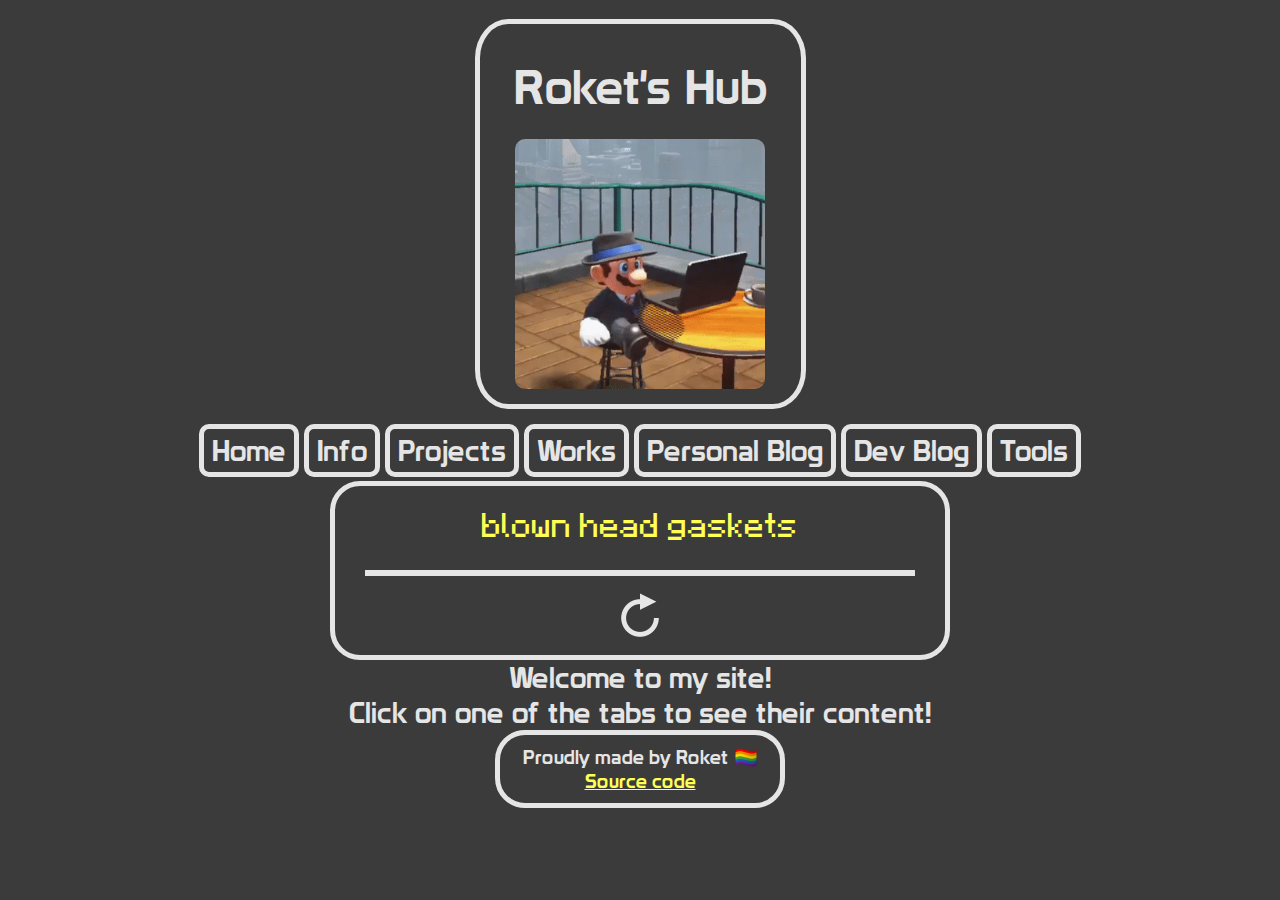
==== index.html @ 4745cb19 "made buttons change colors, added splashes, added a development blog" ====
<!DOCTYPE html>
<html lang="en">
  <head>
    <meta charset="UTF-8">
    <title>Roket's Hub</title>
    <link rel="stylesheet" href="./theme.css">
    <script src="./script.js"></script>
    <meta name="author" content="Roket">
    <meta name="description" content="A pretty cool website">
    <meta name="theme-color" content="#ffc100">
    <!-- Open Graph Data stuff -->
    <meta property="og:title" content="Roket's Hub">
    <meta property="og:description" content="A pretty cool website">
    <!-- Twitter stuff -->
    <meta name="twitter:title" content="Roket's Hub">
    <!-- Hopefully your browser supports png icons, else too bad, you don't get to see it -->
    <!-- I'm not doing all that other icon stuff, screw Apple and their nonsense yet again -->
    <link rel="icon" href="./assets/images/icon_still.png" type="image/png">
  </head>
  <body>
    <div class="loading center" style="display: block;"id="loading">
        <div class="center">
            <p class="titletext">Roket's Hub</p>
            <img class="loadingspinthing" src="./assets/images/loadingcircle.png">
            <p class="titletext">Loading Page...</p>
            <p class="titletext longloading">This is taking longer than usual</p>
        </div>
    </div>
    <div class="site center"style="display: none;"id="site">
    <div class="icon center">
      <p class="titletext">Roket's Hub</p>
      <a href="./index.html"> <img loading="lazy" class="mainimg" src="./assets/images/icon.gif" alt="Roket's icon" title="This bird won't leave me alone!"> </a>
    </div>

    <!-- Tabs -->
    <div class="tablist center">
      <button class="tablinks" id="default" onclick="openTab(event, 'tabhome')">Home</button>
      <button class="tablinks" onclick="openTab(event, 'tabinfo')">Info</button>
      <button class="tablinks" onclick="openTab(event, 'tabprojects')">Projects</button>
      <button class="tablinks" onclick="openTab(event, 'tabworks')">Works</button>
      <button class="tablinks" onclick="openTab(event, 'tabpersblog')">Personal Blog</button>
      <button class="tablinks" onclick="openTab(event, 'tabdevblog')">Dev Blog</button>
      <button class="tablinks" onclick="openTab(event, 'tabtools')">Tools</button>
    </div>
    <!-- End of tabs -->

    <div class="splash center" id="splashbg">
      <p class="splashtext center" id="splash"></p>
      <hr style="border: 3px solid #e5e5e5;">
      <a onclick="newsplash()"><img class="refresh" id="refreshbutton" src="./assets/images/refresh.png" alt="get new splash"></a>
    </div>

    <!-- Tab content -->
    <!-- Home tab -->
    <div class="tabcontent" id="tabhome">
      <div class="maintext">
        Welcome to my site!<br>
        Click on one of the tabs to see their content!
      </div>
    </div>

    <!-- Info tab -->
    <div class="tabcontent" id="tabinfo">
      <div class="maintext">
        About me
      </div>
      <div class="aboutcontainer">
        <p class="bigtext">Who are you?</p>
        <hr style="border: 3px solid #e5e5e5;">
        i'm roket<br>
        i come from the Grand Canyon State, Arizona
      </div>
      <div class="aboutcontainer">
        <p class="bigtext">What do you do?</p>
        <hr style="border: 3px solid #e5e5e5;">
        i do a fair bit of stuff<br>
        programming, 3d modeling, game modding, and asset ripping are mostly it
      </div>
      <div class="aboutcontainer">
        <p class="bigtext">What do you know?</p>
        <hr style="border: 3px solid #e5e5e5;">
        a bit about space<br>
        a bit about cars/vehicles<br>
        some programming (C#, Java, Javascript, HTML, HLSL, CSS, Lua, Python, and more i probably forgot)<br>
        i also know a little about sound design
      </div>
      <div class="aboutcontainer">
        <p class="bigtext">How do you do this stuff?</p>
        <hr style="border: 3px solid #e5e5e5;">
        a wide variety of tools, but mostly...<br>
        Blender, Paint.net, Visual Studio Code, Brackets, Fusion 360, Aseprite, Unreal Engine, Unity<br>
        plus more
      </div>
      <div class="aboutcontainer">
        <p class="bigtext">What games do you play?</p>
        <hr style="border: 3px solid #e5e5e5;">
        tons of them, but mainly...<br>
        Team Fortress 2, The Legend of Zelda: Breath of the Wild, Minecraft Java Edition, Pavlov VR, Hot Wheels Unleashed, and more
      </div>
      <div class="aboutcontainer">
        <p class="bigtext">How did you make this site?</p>
        <hr style="border: 3px solid #e5e5e5;">
        GitHub and coding knowledge plus just searching up stuff online also helped miles
      </div>
      <div class="aboutcontainer">
        <p class="bigtext">Why do you do this stuff?</p>
        <hr style="border: 3px solid #e5e5e5;">
        because i want to and that's really it
      </div>
      <div class="aboutcontainer">
        <p class="bigtext">A jack of all trades is a master of none</p>
        <hr style="border: 3px solid #e5e5e5;">
        lots of people have forgotten the second part of that phrase, so here it is<br>
        <i>...but oftentimes better than a master of one</i><br>
        i may do a lot of stuff and im not perfect at any of them, but it feels good to be able to help people with multiple things if need be
      </div>
    </div>

    <!-- Projects tab -->
    <div class="tabcontent" id="tabprojects">
      <div class="maintext">
        Projects
      </div>
      <div class="genericcontainer">
        <a href="https://steamcommunity.com/sharedfiles/filedetails/?id=2425352188" target="_blank" rel="noopener noreferrer">collection of Pavlov VR maps i've made</a><br>
        <a href="https://steamcommunity.com/sharedfiles/filedetails/?id=1565655484" target="_blank" rel="noopener noreferrer">Steam VR backround of Null Space</a><br>
        <a href="https://steamcommunity.com/sharedfiles/filedetails/?id=1602680042" target="_blank" rel="noopener noreferrer">Kaleidoscopic Collision war paint on the TF2 workshop</a>
      </div>
    </div>

    <!-- Works tab -->
    <div class="tabcontent" id="tabworks">
      <div class="maintext">
        Works
      </div>
      <div class="showcasecontainer">
        <p>Note: these are old renders, new works coming soon-ish</p>
        <img loading="lazy" class="showimage" src="https://cdn.discordapp.com/attachments/895769112070991902/895769461708185610/botwswordrender.png">
        <img loading="lazy" class="showimage" src="https://cdn.discordapp.com/attachments/895769112070991902/895769475402588180/testofstrengthshrine.png">
        <img loading="lazy" class="showimage" src="https://cdn.discordapp.com/attachments/895769112070991902/895769491684880464/nullspace.png">
        <img loading="lazy" class="showimage" src="https://cdn.discordapp.com/attachments/895769112070991902/895769504800448582/minecraft.png">
      </div>
    </div>

    <!-- Blog tab -->
    <div class="tabcontent" id="tabpersblog">
      <div class="maintext">
        My Personal Blog<br>Here is where I will post stuff I want and keep people updated on what's happening
      </div>
      <div id="pinnedposts" class="center"></div>
      <div id="blogposts" class="center"></div>
    </div>
    
    <!-- Blog tab -->
    <div class="tabcontent" id="tabdevblog">
      <div class="maintext">
        My Development Blog<br>This is where I will post about any game development stuff
      </div>
      <div id="pinneddevposts" class="center"></div>
      <div id="blogdevposts" class="center"></div>
    </div>

    <!-- Tools tab -->
    <div class="tabcontent" id="tabtools">
      <div class="maintext">
        Various tools i've made<br>
        <div class="center straybutton">
          <a href="./650bap.html" target="_blank" rel="noopener noreferrer">  
            <button>Unofficial S650 Build and Price</button>  
          </a>
        </div>
        <div class="center straybutton">
          <a href="./mustangtools.html" target="_blank" rel="noopener noreferrer">
            <button>Various Mustang Tools and Utilities</button>
          </a>
        </div>
        <div class="center straybutton showcasecontainer">
          VIN Checker
          <br>
          <input class="field" id="vininput" value="" maxlength="17" onkeypress="if(event.keyCode==13) vincheck();">
          <button class="tgbutton" onclick="vincheck()">Check VIN</button>
          <p id="vinresult">Result Here</p>
        </div>
        <div class="center straybutton showcasecontainer">
          Fordpass value
          <br>
          <input class="field" id="fordpasspoints" value="0" onkeypress="if(event.keyCode==13) fppconvert();">
          <button class="tgbutton" onclick="fppconvert()">Get Value</button>
          <p id="fordpassdollars">Result Here</p>
        </div>
      </div>
    </div>

    <!-- End of tab content-->

    <div class="footer center">
      Proudly made by Roket 🏳‍🌈<br>
      <a href="https://github.com/roket333/roket333.github.io" target="_blank" rel="noopener noreferrer">Source code</a>
    </div>
    </div>
  </body>
</html>
---- theme.css ----
html {
    /*set the background color to a nice grey*/
    background:#3b3b3b;
    scrollbar-width:thin;  /* Firefox */
}

html::-webkit-scrollbar {
    display: none;
}

@font-face {
    font-family: "prototype"; /*really cool font if someone doesn't have it*/
    src: url("./assets/fonts/prototype.ttf");
}

@font-face {
    font-family: "minecraftmodern"; /*splash font*/
    src: url("./assets/fonts/minecraft-modern.ttf");
}

body {
    /*set the font and it's size, alignment, and color*/
    font-family:prototype;
    font-size:120%;
    text-align:center;
    color:#e5e5e5;
    margin: 0.5em;
}

a:link, a:active {
    color:#ffff55
}

a:visited, a:hover {
    color:#ffc100
}

.maintext {
    /*size of anything marked "maintext"*/
    font-size:150%;
}

.mainimg {
    /*main image's width and rounding radius*/
    width:250px;
    border-radius:10px;
}

.refresh {
    width: 64px;
}

.titletext {
    font-size: 250%;
    animation: colors 2s ease-in-out;
    animation-iteration-count: infinite;
    margin: 0.5em;
}

.splashtext {
    /*various stuff for the splash text*/
    font-size: 140%;
    font-family: minecraftmodern;
    color:#ffff55;
    min-height: 30px;

    animation: scale 1.25s ease-in-out;
    animation-iteration-count: infinite;

}

@keyframes scale {
    /*keyframes for the splash text animation*/
    0%{transform: scale(0.8);}
    50%{transform: scale(1.0);}
    100%{transform: scale(0.8);}
}

.spinning {
    animation: rotate 0.25s ease-in-out;
    animation-iteration-count: 1;
}

@keyframes rotate {
    /*rotating the splash refresh button*/
    0%{transform: rotate(0deg);}
    100%{transform: rotate(360deg);}
}

@keyframes colors {
    /*making text go from amber to gold and back*/
    0%{color: #ffc100;}
    50%{color: #ffaa00;}
    100%{color: #ffc100;}
}

@keyframes colors {
    /*making text go from amber to gold and back*/
    0%{color: #ffc100;}
    50%{color: #ffaa00;}
    100%{color: #ffc100;}
}

@keyframes colorsbg {
    /*making text go from amber to gold and back*/
    0%{background-color: #ffc100;}
    50%{background-color: #ffaa00;}
    100%{background-color: #ffc100;}
}

@keyframes colorsborder {
    /*making text go from amber to gold and back*/
    0%{border-color: #ffc100;}
    50%{border-color: #ffaa00;}
    100%{border-color: #ffc100;}
}

@keyframes colorsbutton {
    /*making text go from amber to gold and back*/
    0%{color: #ffc100; border-color: #ffc100;}
    50%{color: #ffaa00; border-color: #ffaa00;}
    100%{color: #ffc100; border-color: #ffc100;}
}

.splash {
    /*container for the splash box*/
    border: 5px solid #e5e5e5;
    border-radius: 30px;
    min-width: 550px;
    max-width: 90%;
    padding-left: 30px;
    padding-right: 30px;
    display:inline-block;
}

.icon {
    /*container for the icon*/
    border: 5px solid #e5e5e5;
    border-radius: 10%;
    min-width: 260px;
    padding: 10px;
    margin: 0.5em;
    display:inline-block;
}

.footer {
    /*container for the footer*/
    border: 5px solid #e5e5e5;
    border-radius: 30px;
    min-width: 260px;
    max-width: 90%;
    padding: 10px;
    display:inline-block;
}

.tablist {
    margin: 0.25em;
}

.tablist button {
    /*change how the buttons on the tabs look*/
    background-color: inherit;
    border: 5px solid #e5e5e5;
    border-radius: 10px;
    cursor: pointer;
    padding: 4px 8px;
    transition: 0.3s;

    /*for some reason you need to re-define the font stuff on buttons, so here's that*/
    font-family:prototype;
    font-size:150%;
    text-align:center;
    color:#e5e5e5;
}

.tablist button.active {
    animation: colors 2s ease-in-out;
    animation-iteration-count: infinite;
}

.tablist button:hover {
    background-color: #707070;
}

.tablist button:active{
    background-color: #e5e5e5;
    animation: colorsbutton 2s ease-in-out;
    animation-iteration-count: infinite;
}

.tabcontent {
    display: none;
}

.blogpost {
    /*container for blog posts*/
    border: 5px solid #e5e5e5;
    border-radius: 30px;
    min-width: 90%;
    max-width: 90%;
    padding: 10px;
    margin: 1em;
    margin-left: auto;
    margin-right: auto;
    display:inline-block;
}

.pinnedblogpost {
    /*container for blog posts*/
    border: 5px solid;
    animation: colors 2s ease-in-out;
    animation-iteration-count: infinite;
    border-radius: 30px;
    min-width: 90%;
    max-width: 90%;
    padding: 10px;
    margin: 1em;
    margin-left: auto;
    margin-right: auto;
    display:inline-block;
}

.aboutcontainer {
    /*container for info boxes*/
    border: 5px solid #e5e5e5;
    border-radius: 30px;
    padding: 10px;
    margin: 1em;
    min-width: 60%;
    display:inline-block;
    max-width: 90%;
}

.bigtext, .postitle {
    font-size: 120%;
    animation: colors 2s ease-in-out;
    animation-iteration-count: infinite;
    margin: 0.5em;
}

.postitle {
    font-size: 150%;
}

.postdate {
    font-size: 130%;
    margin: 0.5em;
    color: #e5e5e5;
}

.postcontent {
    color: #e5e5e5;
}

.showcasecontainer {
    /*container for works showcases*/
    border: 5px solid #e5e5e5;
    border-radius: 30px;
    padding: 10px;
    margin: 1em;
    justify-content: center;
    display:inline-block;
    max-width: 90%;
}

.genericcontainer {
    border: 5px solid #e5e5e5;
    border-radius: 30px;
    padding: 10px;
    margin: 1em;
    justify-content: center;
    display:inline-block;
    max-width: 90%;
}

.showimage {
    border: 5px solid #e5e5e5;
    border-radius: 30px;
    max-width: 300px;
}

th, td {
    border: 5px solid #e5e5e5;
    border-radius: 5px;
    padding: 5px;
    font-weight: 400;
}

.patbg {
    animation: pat 9s linear, patscroll 6s linear;
    animation-iteration-count: infinite;
    transition: 0.3s;
    background-image: url("./assets/images/patbg.png");
    background-blend-mode:lighten;
}

.pattext {
    transition: 0.3s;
    text-shadow: -5px -5px #FF3838AA, 5px 5px #8383FFAA;
    color: #ffffff;
}

@keyframes pat {
    /*Peace and Tranquility*/
    0%{background-color: #ff0000;}
    16.6%{background-color: #ffff00;}
    33.2%{background-color: #00ff00;}
    49.8%{background-color: #00ffff;}
    66.4%{background-color: #0000ff;}
    83%{background-color: #ff00ff;}
    100%{background-color: #ff0000;}
}

@keyframes patscroll {
    /*Peace and Tranquility background scroll*/
    0%{background-position: 0 0;}
    100%{background-position: 0 512px;}
}

.center {
    margin-left:auto;
    margin-right:auto;
}

.hugeimg {
    max-width: 1024px;
}

.bigimg {
 max-width: 512px;
}

.medimg {
 max-width: 256px;
}

.smallimg {
 max-width: 128px;
}

.colortext {
    animation: colors 2s ease-in-out;
    animation-iteration-count: infinite;
}

.colorimage {
    animation: colors2 2s ease-in-out;
    animation-iteration-count: infinite;
}

.loadingspinthing {
    width: 10%;
    animation: loadingspin 20s ease-in-out, colors2 2s linear;
    animation-iteration-count: infinite;
}

@keyframes loadingspin {
    0%{transform: rotate(0deg);}
    50%{transform: rotate(-36000deg);}
    100%{transform: rotate( 36000deg);}
}

@keyframes colors2 {
    /*making text go from amber to gold and back*/
    0%{filter: invert(68%) sepia(83%) saturate(1080%) hue-rotate(359deg) brightness(103%) contrast(106%);}
    50%{filter: invert(81%) sepia(36%) saturate(6365%) hue-rotate(359deg) brightness(102%) contrast(106%);}
    100%{filter: invert(68%) sepia(83%) saturate(1080%) hue-rotate(359deg) brightness(103%) contrast(106%);}
}

.longloading {
    animation: loadfadein 21s linear;
    animation-iteration-count: 1;
}

@keyframes loadfadein {
    0%{filter: opacity(0%);}
    95.2%{filter: opacity(0%);}
    100%{filter: opacity(100%);}
}

.linklist button {
    /*change how the buttons in the list look*/
    background-color: inherit;
    border: 5px solid #e5e5e5;
    border-radius: 10px;
    cursor: pointer;
    padding: 4px 8px;
    transition: 0.3s;
    margin: 0.1em;
    min-width: 30%;

    /*for some reason you need to re-define the font stuff on buttons, so here's that*/
    font-family:prototype;
    font-size:150%;
    text-align:center;
    color:#e5e5e5;
}

.linklist button:hover {
    background-color: #707070;
}

.linklist button:active {
    background-color: #e5e5e5;
    color: #ffc100;
    border-color: #ffc100;
}

/*Telegram button*/
.tgbutton button {
    border: 5px solid #0084ff;
    color:#0084ff;
}

.tgbutton button:hover {
    background-color: #707070;
}

.tgbutton button:active {
    background-color: #0084ff;
    color: #ffc100;
    border-color: #ffc100;
}

/*Twitter button*/
.twbutton button {
    border: 5px solid #00ddff;
    color:#00ddff;
}

.twbutton button:hover {
    background-color: #707070;
}

.twbutton button:active {
    background-color: #00ddff;
    color: #ffc100;
    border-color: #ffc100;
}

/*Bluesky button*/
.bsbutton button {
    border: 5px solid #0085ff;
    color:#0085ff;
}

.bsbutton button:hover {
    background-color: #707070;
}

.bsbutton button:active {
    background-color: #0085ff;
    color: #ffc100;
    border-color: #ffc100;
}

/*Youtube button*/
.ytbutton button {
    border: 5px solid #ff0000;
    color:#ff0000;
}

.ytbutton button:hover {
    background-color: #707070;
}

.ytbutton button:active {
    background-color: #ff0000;
    color: #ffc100;
    border-color: #ffc100;
}

/*Steam button*/
.stbutton button {
    border: 5px solid #002a52;
    color:#002a52;
}

.stbutton button:hover {
    background-color: #707070;
}

.stbutton button:active {
    background-color: #002a52;
    color: #ffc100;
    border-color: #ffc100;
}

.straybutton button {
    /*change how the buttons in the list look*/
    background-color: inherit;
    border: 5px solid #e5e5e5;
    border-radius: 10px;
    cursor: pointer;
    padding: 4px 8px;
    transition: 0.3s;
    margin: 0.1em;
    min-width: 30%;

    /*for some reason you need to re-define the font stuff on buttons, so here's that*/
    font-family:prototype;
    font-size: 100%;
    text-align:center;
    color:#e5e5e5;
}

.straybutton button:hover {
    background-color: #707070;
}

.straybutton button:active {
    background-color: #e5e5e5;
    animation: colorsbutton 2s ease-in-out;
    animation-iteration-count: infinite;
}

.field {
    border: 5px solid #e5e5e5;
    border-radius: 10px;
    padding: 4px 8px;
    background-color: inherit;
    font-family:prototype;
    font-size: 100%;
    text-align:center;
    color:#e5e5e5;
}

.bapitem {
    font-size:80%;
    padding: 5px;
    margin: 5px;
    border: 5px solid #e5e5e5;
    border-radius: 10px;
    grid-row: span 1;
    grid-column: span 1;
    min-width: 270px;
    max-width: 270px;
    min-height: 150px;
    max-height: 150px;
    box-sizing:border-box;
    display: flex;
  flex-direction: column;
  justify-content: center;
  transition: 0.3s;
}

.bapitem input {
    height: 20px;
    width: 20px;
}

.bapgroup {
    font-size:150%;
    display: grid;
    grid-template-columns: repeat(auto-fit, minmax(270px, 1fr));
    grid-gap: 5px;
    border: 5px solid #e5e5e5;
    border-radius: 10px;
    padding: 5px;
    margin: 5px;
    margin-left: 5%;
    margin-right: 5%;
    justify-content: center;
    justify-items: center;
    align-items: center;
}

.bapgroup > p:first-child {
    grid-column: 1 / -1;
  }

.selecteditem {
    border: 5px solid;
    animation: colors 2s ease-in-out;
    animation-iteration-count: infinite;
    transition: 0.3s;
}

.notalloweditem {
    border:5px solid #ff0000;
    transition: 0.3s;
}

.costarea {
    font-size:150%;
}

.itemcosts {
    font-size: 80%;
}

.hidden {
    display: none;
}

.topbar {
    font-size:250%;
    display: grid;
    grid-template-columns: repeat(auto-fit, minmax(270px, 1fr));
    grid-gap: 5px;
    border: 5px solid #e5e5e5;
    border-radius: 10px;
    padding: 5px;
    margin: 5px;
    margin-left: 5%;
    margin-right: 5%;
    justify-content: center;
    justify-items: center;
    align-items: center;
}

.reallybig {
    font-size: 300%;
}

.buttoncc {
    cursor:pointer;
}

.bapitem > label,.bapitem > label > input {
    cursor: pointer;
}

.bapitem:hover {
    background-color: #707070;
}

.bapitem:active {
    background-color: #e5e5e5;
    color: #ffc100;
    border-color: #ffc100;
}

.selecteditem > label {
    color:#e5e5e5;
}

.selecteditem:active > label {
    color: #ffc100;
}

.borderlessgrid {
    display: grid;
    grid-template-columns: repeat(auto-fit, auto-fit);
    grid-gap: 5px;
    padding: 5px;
    margin: 5px;
    margin-left: 5%;
    margin-right: 5%;
    justify-content: center;
    justify-items: center;
    align-items: center;
}

.doublewidegrid {
    grid-template-columns: repeat(2, 1fr);
    margin: 5px;
    min-width: 1fr;
}

.triplewidegrid {
    grid-template-columns: repeat(3, 1fr);
    margin: 5px;
    min-width: 1fr;
}

.quadwidegrid {
    grid-template-columns: repeat(4, 1fr);
    margin: 5px;
    min-width: 1fr;
}

.doublewidegrid > p, .triplewidegrid > p, .quadwidegrid > p {
    margin: 5px;
}

.biggertext {
    font-size:150%;
}

select, option {
    background-color: #3b3b3b;
    border: 5px solid #e5e5e5;
    border-radius: 10px;
    cursor: pointer;
    padding: 4px 8px;
    transition: 0.3s;
    margin: 0.1em;
    min-width: 30%;
    font-family:prototype;
    font-size: 100%;
    text-align:center;
    color:#e5e5e5;
}

select:hover, option:hover {
    background-color: #707070;
    transition: 0.3s;
}

select:active, option:active, select:checked, option:checked {
    background-color: #e5e5e5;
    color: #ffc100;
    border-color: #ffc100;
    transition: 0.3s;
}

select optgroup {
    font-style: normal;
    background-color: #e5e5e5;
    color: #ffc100;
}

.pushright {
    justify-self: right;
}

.pushleft {
    justify-self: left;
}

@keyframes error {
    0%{color: #ff0000;}
    50%{color: #ff3333;}
    100%{color: #ff0000;}
}

.errortext {
    animation: error 2s ease-in-out;
    animation-iteration-count: infinite;
}

.fsfbg {
    transition: 0.3s;
    background-image: url("./assets/images/fsfbg.png");
    background-size: contain;
}

.fsftext {
    transition: 0.3s;
    color: #ffffff;
}

.fsfps3bg {
    transition: 0.3s;
    background-image: url("./assets/images/fsfps3bg.png");
    background-size: contain;
}

.fsfps3text {
    transition: 0.3s;
    color: #000;
}

@keyframes bombhasbeenplanted {
    0%{color: #ffff55;}
    10%{color: #ff0000;}
    100%{color: #ffff55;}
}

.bombplanted {
    animation: bombhasbeenplanted 1s ease;
    animation-iteration-count: infinite;
}

input[type="range"] {
    -webkit-appearance: none;
    appearance: none;
    background: transparent;
}

input[type="range"]::-moz-range-thumb {
    background-color: #3b3b3b;
    border: 2.5px solid #e5e5e5;
    border-radius: 5px;
    height: 20px;
    width: 20px;
    transition: 0.3s;
}

input[type="range"]:hover::-moz-range-thumb {
    background-color: #707070;
}

input[type="range"]:focus::-moz-range-thumb {
    background-color: #707070;
}

input[type="range"]:active::-moz-range-thumb {
    background-color: #e5e5e5;
    border-color: #ffc100;
}

input[type="range"]::-moz-range-progress {
    animation: colorsbg 2s ease;
    animation-iteration-count: infinite;
    border: 2.5px solid #e5e5e5;
    border-radius: 5px;
    height: 10px;
}

input[type="range"]::-moz-range-track {
    background-color: #3b3b3b;
    height: 10px;
    border: 2.5px solid #e5e5e5;
    border-radius: 5px;
}
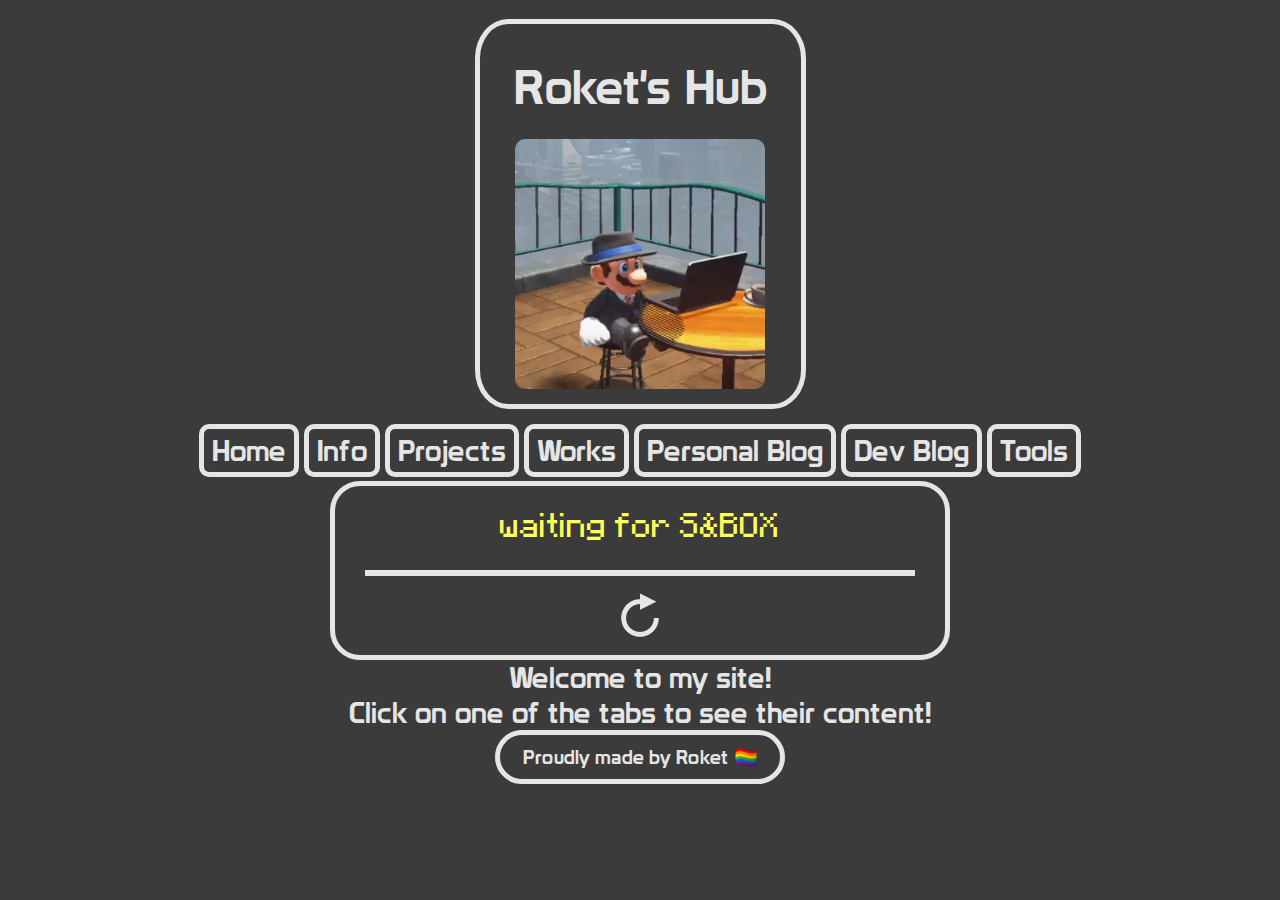
==== commit 6c8d1d0e: "lotsa stuff" ====
--- a/index.html
+++ b/index.html
@@ -175,7 +175,7 @@
           </a>
         </div>
         <div class="center straybutton showcasecontainer">
-          VIN Checker
+          VIN Checker (North America)
           <br>
           <input class="field" id="vininput" value="" maxlength="17" onkeypress="if(event.keyCode==13) vincheck();">
           <button class="tgbutton" onclick="vincheck()">Check VIN</button>
@@ -195,7 +195,6 @@
 
     <div class="footer center">
       Proudly made by Roket 🏳‍🌈<br>
-      <a href="https://github.com/roket333/roket333.github.io" target="_blank" rel="noopener noreferrer">Source code</a>
     </div>
     </div>
   </body>
--- a/theme.css
+++ b/theme.css
@@ -804,4 +804,8 @@
     height: 10px;
     border: 2.5px solid #e5e5e5;
     border-radius: 5px;
+}
+
+.eightywidth {
+    width: 80%;
 }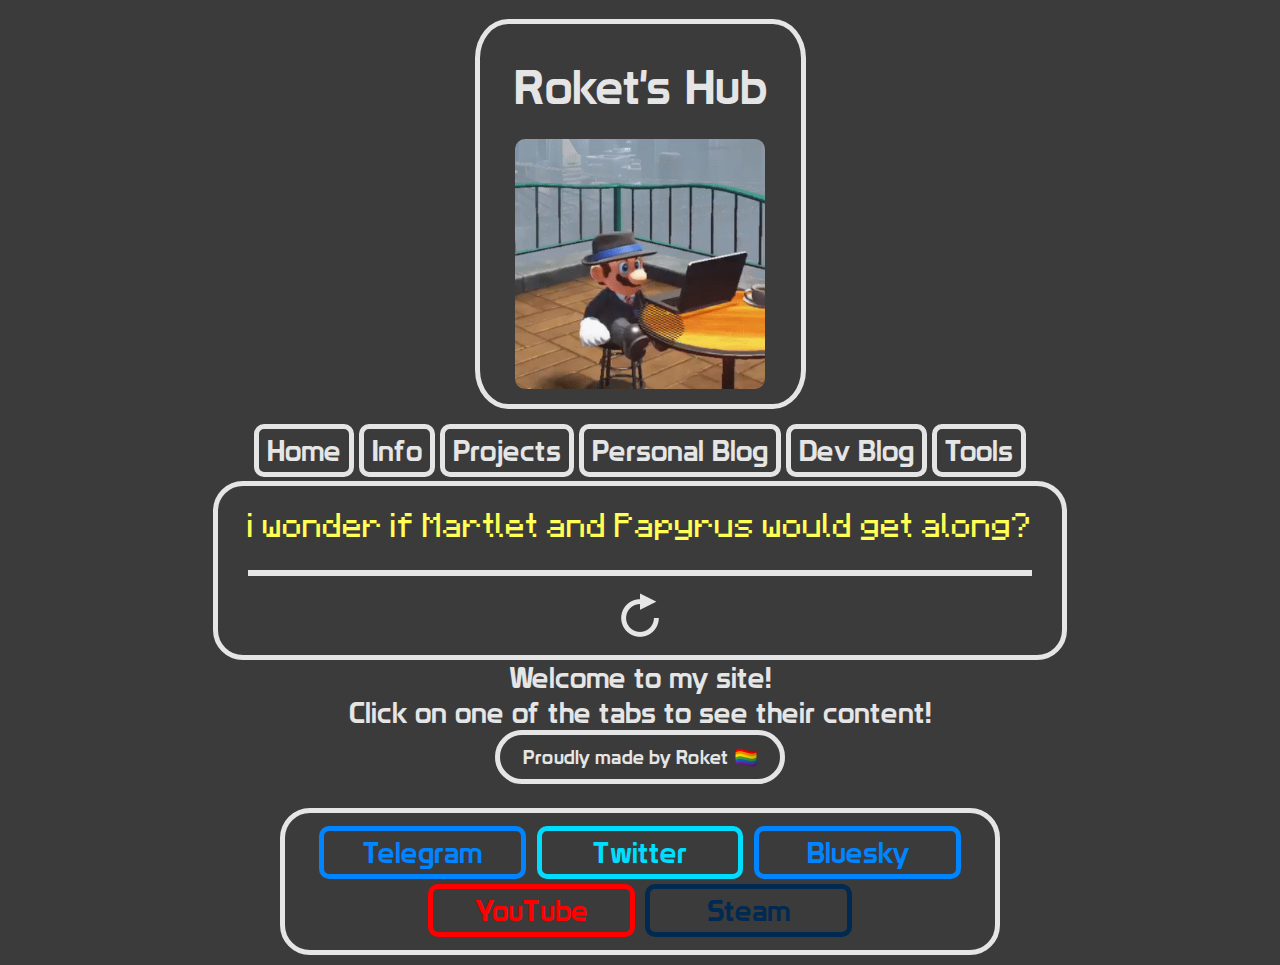
==== commit a69b1313: "a few more changes" ====
--- a/index.html
+++ b/index.html
@@ -37,7 +37,7 @@
       <button class="tablinks" id="default" onclick="openTab(event, 'tabhome')">Home</button>
       <button class="tablinks" onclick="openTab(event, 'tabinfo')">Info</button>
       <button class="tablinks" onclick="openTab(event, 'tabprojects')">Projects</button>
-      <button class="tablinks" onclick="openTab(event, 'tabworks')">Works</button>
+      <!--<button class="tablinks" onclick="openTab(event, 'tabworks')">Works</button>-->
       <button class="tablinks" onclick="openTab(event, 'tabpersblog')">Personal Blog</button>
       <button class="tablinks" onclick="openTab(event, 'tabdevblog')">Dev Blog</button>
       <button class="tablinks" onclick="openTab(event, 'tabtools')">Tools</button>
@@ -196,6 +196,24 @@
     <div class="footer center">
       Proudly made by Roket 🏳‍🌈<br>
     </div>
+    <br><br>
+    <div class="footer center linklist">
+      <a class="tgbutton" href="https://t.me/roket_gamer" target="_blank" rel="noopener noreferrer">  
+        <button>Telegram</button>  
+      </a>
+      <a class="twbutton" href="https://twitter.com/new_roket_gamer" target="_blank" rel="noopener noreferrer">  
+        <button>Twitter</button>  
+      </a>
+      <a class="bsbutton" href="https://bsky.app/profile/roketgamer.dev" target="_blank" rel="noopener noreferrer">  
+        <button>Bluesky</button>  
+      </a>
+      <a class="ytbutton" href="https://www.youtube.com/c/roketgamer333" target="_blank" rel="noopener noreferrer">  
+        <button>YouTube</button>  
+      </a>
+      <a class="stbutton" href="https://steamcommunity.com/id/RoketGamer" target="_blank" rel="noopener noreferrer">  
+        <button>Steam</button>  
+      </a>
+    </div>
     </div>
   </body>
 </html>--- a/theme.css
+++ b/theme.css
@@ -394,6 +394,28 @@
     font-size:150%;
     text-align:center;
     color:#e5e5e5;
+}
+
+.linklistfooter button {
+    /*change how the buttons in the list look*/
+    background-color: inherit;
+    border: 5px solid #e5e5e5;
+    border-radius: 10px;
+    cursor: pointer;
+    padding: 4px 8px;
+    transition: 0.3s;
+    margin: 0.1em;
+    width: 15%;
+
+    /*for some reason you need to re-define the font stuff on buttons, so here's that*/
+    font-family:prototype;
+    font-size:150%;
+    text-align:center;
+    color:#e5e5e5;
+}
+
+a:link {
+    text-decoration: none;
 }
 
 .linklist button:hover {
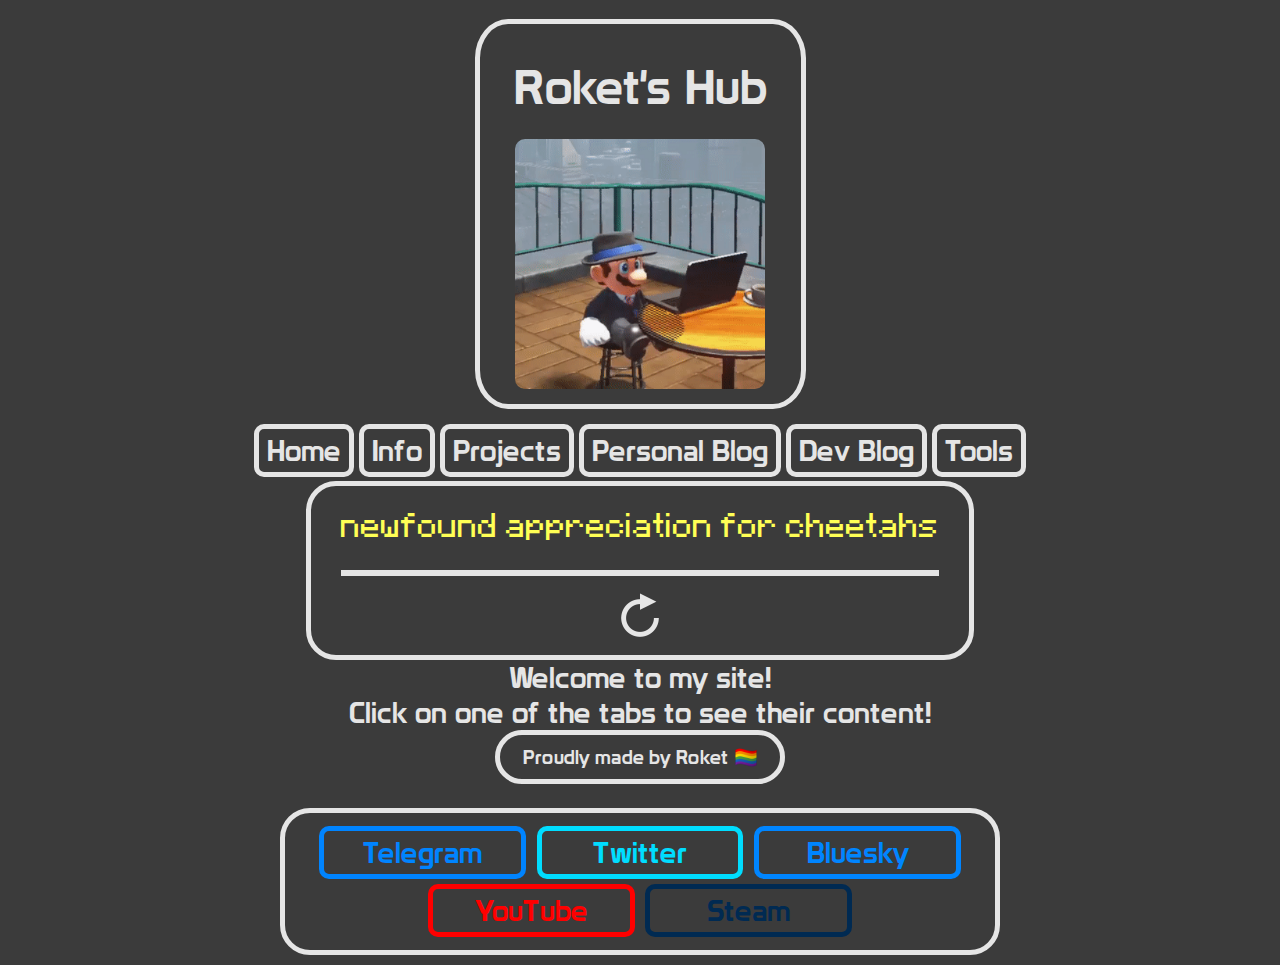
==== commit cfe12a7a: "new page and 404" ====
--- a/index.html
+++ b/index.html
@@ -174,6 +174,11 @@
             <button>Various Mustang Tools and Utilities</button>
           </a>
         </div>
+        <div class="center straybutton">
+          <a href="./tsb-ssm-recalls.html" target="_blank" rel="noopener noreferrer">  
+            <button>Ford TSB, SSM, and Recall list</button>  
+          </a>
+        </div>
         <div class="center straybutton showcasecontainer">
           VIN Checker (North America)
           <br>
--- a/theme.css
+++ b/theme.css
@@ -195,7 +195,7 @@
 .blogpost {
     /*container for blog posts*/
     border: 5px solid #e5e5e5;
-    border-radius: 30px;
+    border-radius: 10px;
     min-width: 90%;
     max-width: 90%;
     padding: 10px;
@@ -210,7 +210,7 @@
     border: 5px solid;
     animation: colors 2s ease-in-out;
     animation-iteration-count: infinite;
-    border-radius: 30px;
+    border-radius: 10px;
     min-width: 90%;
     max-width: 90%;
     padding: 10px;
@@ -223,7 +223,7 @@
 .aboutcontainer {
     /*container for info boxes*/
     border: 5px solid #e5e5e5;
-    border-radius: 30px;
+    border-radius: 10px;
     padding: 10px;
     margin: 1em;
     min-width: 60%;
@@ -255,7 +255,7 @@
 .showcasecontainer {
     /*container for works showcases*/
     border: 5px solid #e5e5e5;
-    border-radius: 30px;
+    border-radius: 10px;
     padding: 10px;
     margin: 1em;
     justify-content: center;
@@ -265,7 +265,7 @@
 
 .genericcontainer {
     border: 5px solid #e5e5e5;
-    border-radius: 30px;
+    border-radius: 10px;
     padding: 10px;
     margin: 1em;
     justify-content: center;
@@ -275,7 +275,7 @@
 
 .showimage {
     border: 5px solid #e5e5e5;
-    border-radius: 30px;
+    border-radius: 10px;
     max-width: 300px;
 }
 
@@ -830,4 +830,16 @@
 
 .eightywidth {
     width: 80%;
+}
+
+.border {
+    border: 5px solid #e5e5e5;
+    border-radius: 10px;
+    justify-content: center;
+    justify-items: center;
+    align-items: center;
+}
+
+.blue {
+    color:#477eff
 }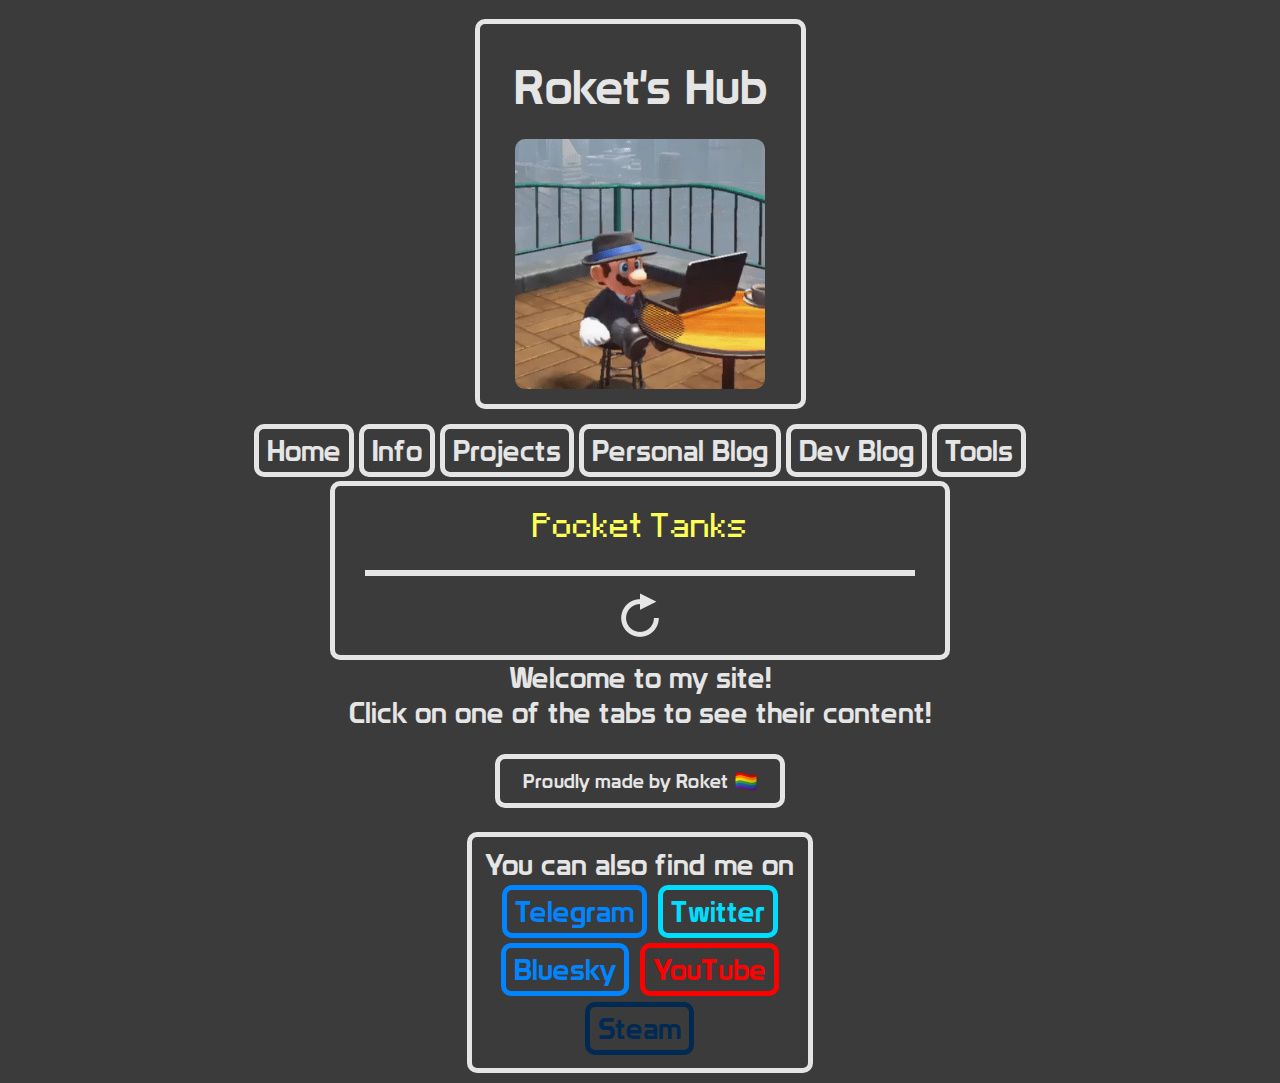
==== commit 9e4fae49: "added a 404 page, moved the fursuitlinks to the main page, added an fpstest, tabs use hashtags in th" ====
--- a/index.html
+++ b/index.html
@@ -34,13 +34,12 @@
 
     <!-- Tabs -->
     <div class="tablist center">
-      <button class="tablinks" id="default" onclick="openTab(event, 'tabhome')">Home</button>
-      <button class="tablinks" onclick="openTab(event, 'tabinfo')">Info</button>
-      <button class="tablinks" onclick="openTab(event, 'tabprojects')">Projects</button>
-      <!--<button class="tablinks" onclick="openTab(event, 'tabworks')">Works</button>-->
-      <button class="tablinks" onclick="openTab(event, 'tabpersblog')">Personal Blog</button>
-      <button class="tablinks" onclick="openTab(event, 'tabdevblog')">Dev Blog</button>
-      <button class="tablinks" onclick="openTab(event, 'tabtools')">Tools</button>
+      <button class="tablinks" id="default" onclick="openTab(event, 'home')">Home</button>
+      <button class="tablinks" onclick="openTab(event, 'info')">Info</button>
+      <button class="tablinks" onclick="openTab(event, 'projects')">Projects</button>
+      <button class="tablinks" onclick="openTab(event, 'blog_personal')">Personal Blog</button>
+      <button class="tablinks" onclick="openTab(event, 'blog_development')">Dev Blog</button>
+      <button class="tablinks" onclick="openTab(event, 'tools')">Tools</button>
     </div>
     <!-- End of tabs -->
 
@@ -52,7 +51,7 @@
 
     <!-- Tab content -->
     <!-- Home tab -->
-    <div class="tabcontent" id="tabhome">
+    <div class="tabcontent" id="home">
       <div class="maintext">
         Welcome to my site!<br>
         Click on one of the tabs to see their content!
@@ -60,7 +59,7 @@
     </div>
 
     <!-- Info tab -->
-    <div class="tabcontent" id="tabinfo">
+    <div class="tabcontent" id="info">
       <div class="maintext">
         About me
       </div>
@@ -117,7 +116,7 @@
     </div>
 
     <!-- Projects tab -->
-    <div class="tabcontent" id="tabprojects">
+    <div class="tabcontent" id="projects">
       <div class="maintext">
         Projects
       </div>
@@ -129,21 +128,16 @@
     </div>
 
     <!-- Works tab -->
-    <div class="tabcontent" id="tabworks">
+    <div class="tabcontent" id="works">
       <div class="maintext">
         Works
       </div>
       <div class="showcasecontainer">
-        <p>Note: these are old renders, new works coming soon-ish</p>
-        <img loading="lazy" class="showimage" src="https://cdn.discordapp.com/attachments/895769112070991902/895769461708185610/botwswordrender.png">
-        <img loading="lazy" class="showimage" src="https://cdn.discordapp.com/attachments/895769112070991902/895769475402588180/testofstrengthshrine.png">
-        <img loading="lazy" class="showimage" src="https://cdn.discordapp.com/attachments/895769112070991902/895769491684880464/nullspace.png">
-        <img loading="lazy" class="showimage" src="https://cdn.discordapp.com/attachments/895769112070991902/895769504800448582/minecraft.png">
       </div>
     </div>
 
     <!-- Blog tab -->
-    <div class="tabcontent" id="tabpersblog">
+    <div class="tabcontent" id="blog_personal">
       <div class="maintext">
         My Personal Blog<br>Here is where I will post stuff I want and keep people updated on what's happening
       </div>
@@ -152,7 +146,7 @@
     </div>
     
     <!-- Blog tab -->
-    <div class="tabcontent" id="tabdevblog">
+    <div class="tabcontent" id="blog_development">
       <div class="maintext">
         My Development Blog<br>This is where I will post about any game development stuff
       </div>
@@ -161,7 +155,7 @@
     </div>
 
     <!-- Tools tab -->
-    <div class="tabcontent" id="tabtools">
+    <div class="tabcontent" id="tools">
       <div class="maintext">
         Various tools i've made<br>
         <div class="center straybutton">
@@ -196,13 +190,147 @@
       </div>
     </div>
 
+    <!-- Hidden tab -->
+    <div class="tabcontent" id="fursuitlinks">
+      <div><br>
+        <div class="maintext">Hello! You probably got here from scanning the thing on my fursuit!<br>Welcome to my website!</div>
+      <br></div>
+      <div class="linklist">
+        <a>  
+          <button onclick="openTab(null, 'fursuitspecs')">Fursuit Tech Specs and Info</button>
+        </a><br>
+        <a class="tgbutton" href="https://t.me/roket_gamer" target="_blank" rel="noopener noreferrer">  
+          <button>Telegram</button>  
+        </a><br>
+        <a class="twbutton" href="https://twitter.com/new_roket_gamer" target="_blank" rel="noopener noreferrer">  
+          <button>Twitter</button>  
+        </a><br>
+        <a class="bsbutton" href="https://bsky.app/profile/roketgamer.dev" target="_blank" rel="noopener noreferrer">  
+          <button>Bluesky</button>  
+        </a><br>
+        <a class="ytbutton" href="https://www.youtube.com/c/roketgamer333" target="_blank" rel="noopener noreferrer">  
+          <button>YouTube</button>  
+        </a><br>
+        <a class="stbutton" href="https://steamcommunity.com/id/RoketGamer" target="_blank" rel="noopener noreferrer">  
+          <button>Steam</button>  
+        </a><br>
+      </div>
+    </div>
+
+    <!-- Hidden tab -->
+    <div class="tabcontent" id="fursuitspecs">
+      <div><br>
+        <div class="linklist">
+          <a>  
+            <button onclick="openTab(null, 'fursuitlinks')">Back</button>
+          </a>
+      </div>
+      <br>
+        <div class="maintext">Fursuit tech specs<br>Notice: Fursuit is incomplete, specs may change
+
+        <table class="center">
+          <tr>
+            <th>Main Computer</th>
+            <th>Beelink SER9 HX 370 (Graphics and Visuals)<br>Arduino UNO R4 WiFi (Sensors and Motors)<br></th>
+          </tr>
+        <tbody>
+          <tr>
+            <td>Displays</td>
+            <td>Dual 90hz 1080x1200 (Exterior)<br>2x 90hz 2160x2160 (Interior)<br></td>
+          </tr>
+          <tr>
+            <td>Cameras</td>
+            <td>2x ELP USB 3.0 IMX415</td>
+          </tr>
+          <tr>
+            <td>Batteries</td>
+            <td>2x Sharge Shargeek 170</td>
+          </tr>
+          <tr>
+            <td>Sensors</td>
+            <td>2x Adafruit Precision Temperature and Humidity Sensor<br>2x Adafruit VOC and eCO2 Sensor<br>Adafruit Pressure Sensor<br>2x Adafruit Light Sensor<br>Sparkfun Pulse Oximeter and Heart Rate Sensor<br>Adafruit 8-Channel I2C Multiplexer</td>
+          </tr>
+          <tr>
+            <td>Controls</td>
+            <td>BrainBit Headband (Ears, Eye Movement, Tail)<br>Adafruit Light Sensor (Iris Dilation)<br>2x Adafruit 16-Channel PWM Driver (Ears, Tail, Eyelids)</td>
+          </tr>
+          <tr>
+            <td>Ventilation</td>
+            <td>2x Noctua A4x20 5V PWM</td>
+          </tr>
+        </tbody>
+        </table>
+        <br><br>
+        Anticipated FAQ<br>
+        </div>
+        <div class="aboutcontainer">
+          <p class="bigtext">What is this?</p>
+          <hr style="border: 3px solid #e5e5e5;">
+          this is a fursuit that i have created myself.<br>my best description is<br>"VR headset in a fursuit head with animatronic parts"
+        </div>
+        <div class="aboutcontainer">
+          <p class="bigtext">How does it work?</p>
+          <hr style="border: 3px solid #e5e5e5;">
+          hidden in the fursuit head are two cameras i placed to give me vision accurate to how the real character would see.<br>
+          the image from those cameras gets displayed to two high resolution and high framereate displays in the head that i see.<br>
+          some info such as heartrate, blood oxygen levels, inside humidity and temp, and other stuff gets overlaid so i know what is going on
+        </div>
+        <div class="aboutcontainer">
+          <p class="bigtext">How long did it take to make?</p>
+          <hr style="border: 3px solid #e5e5e5;">
+          as of now, the fursuit is incomplete. as you see it now, its more of a plastic head with exposed electronics and tail.<br>
+          i've been dreaming about it since August 2024 or so, and actually started working on it in late November 2024
+        </div>
+        <div class="aboutcontainer">
+          <p class="bigtext">How do you breathe in there?</p>
+          <hr style="border: 3px solid #e5e5e5;">
+          i just breathe normally, like any fursuiter does
+        </div>
+        <div class="aboutcontainer">
+          <p class="bigtext">Wont all the CO2 inside make it hard to breathe?</p>
+          <hr style="border: 3px solid #e5e5e5;">
+          inside the head, i have a VOC and eCO2 sensor. this will detect and record the VOCs from 0 to 60,000 parts per billion, and estimate the CO2 from 400 to 60,000 parts per million.<br>
+          the reason why i went with the CO2 estimator instead of a dedicated module for it is it just made more sense given the use case. less expensive, smaller, larger reading range.<br>
+          when CO2 levels get dangerously high inside the head, it will warn me, and at a certain point, urge me to take off the head immediately<br>
+          it will also let me know if the air coming in the nose is high CO2 as well
+        </div>
+        <div class="aboutcontainer">
+          <p class="bigtext">Dont you overheat in that?</p>
+          <hr style="border: 3px solid #e5e5e5;">
+          dont get me wrong, it gets very warm in here. however, i have a ventilation system consisting of two fans that take in air through the fursuit's nose.<br>
+          that air then passes over some sensors to get information about it, then goes through one of the fans.<br>
+          one fan uses the air to cool the computers inside, and the other pushes the air through vents to help keep me cool.<br>
+          having the head base not be 100% solid and have holes in it also helps
+        </div>
+        <div class="aboutcontainer">
+          <p class="bigtext">How do you hear?</p>
+          <hr style="border: 3px solid #e5e5e5;">
+          my hearing in this is impaired for sure, but the ears are functional. sound can travel down the ears and into my actual ears.<br>
+          think those horns old people use in cartoons to hear better
+        </div>
+        <div class="aboutcontainer">
+          <p class="bigtext">What parts did you make yourself?</p>
+          <hr style="border: 3px solid #e5e5e5;">
+          i designed and 3d printed nearly all the parts. the only things i really didnt make are the computers, screens, sensors, and motors
+        </div>
+        <div class="aboutcontainer">
+          <p class="bigtext">What software are you using?</p>
+          <hr style="border: 3px solid #e5e5e5;">
+          for both the internal and external displays, i am using Unity. i needed to use some game engine because i dont know how to write a program from scratch.<br>
+          plus, the BrainBit used for ears, eyes, and tail movement has an API for Unity, so it makes moving the eyes easier
+        </div>
+      </div>
+    </div>
+
     <!-- End of tab content-->
 
+    <br>
     <div class="footer center">
       Proudly made by Roket 🏳‍🌈<br>
     </div>
     <br><br>
-    <div class="footer center linklist">
+    <div class="footer center linklist narrow" id="linklistfooter">
+      <div class="maintext">You can also find me on</div>
       <a class="tgbutton" href="https://t.me/roket_gamer" target="_blank" rel="noopener noreferrer">  
         <button>Telegram</button>  
       </a>
--- a/theme.css
+++ b/theme.css
@@ -125,7 +125,7 @@
 .splash {
     /*container for the splash box*/
     border: 5px solid #e5e5e5;
-    border-radius: 30px;
+    border-radius: 10px;
     min-width: 550px;
     max-width: 90%;
     padding-left: 30px;
@@ -136,7 +136,7 @@
 .icon {
     /*container for the icon*/
     border: 5px solid #e5e5e5;
-    border-radius: 10%;
+    border-radius: 10px;
     min-width: 260px;
     padding: 10px;
     margin: 0.5em;
@@ -146,7 +146,7 @@
 .footer {
     /*container for the footer*/
     border: 5px solid #e5e5e5;
-    border-radius: 30px;
+    border-radius: 10px;
     min-width: 260px;
     max-width: 90%;
     padding: 10px;
@@ -228,7 +228,7 @@
     margin: 1em;
     min-width: 60%;
     display:inline-block;
-    max-width: 90%;
+    max-width: 60%;
 }
 
 .bigtext, .postitle {
@@ -842,4 +842,68 @@
 
 .blue {
     color:#477eff
+}
+
+.narrow {
+    width: 25%;
+}
+
+@keyframes fps {
+    0%{width: 20%; border-color: #f00;}
+    25%{width: 80%; border-color: #00f;}
+    50%{width: 50%; border-color: #f00;}
+    75%{width: 30%; border-color: #00f;}
+    100%{width: 20%; border-color: #f00;}
+}
+
+.fpsbox {
+    border: 5px solid #e5e5e5;
+    border-radius: 10px;
+    height: 50px;
+    text-align: center;
+}
+
+.fifteenfps {
+    animation: fps 5s steps(15);
+    animation-iteration-count: infinite;
+}
+
+.twentyfourfps {
+    animation: fps 5s steps(24);
+    animation-iteration-count: infinite;
+}
+
+.thirtyfps {
+    animation: fps 5s steps(30);
+    animation-iteration-count: infinite;
+}
+
+.sixtyfps {
+    animation: fps 5s steps(60);
+    animation-iteration-count: infinite;
+}
+
+.ninetyfps {
+    animation: fps 5s steps(90);
+    animation-iteration-count: infinite;
+}
+
+.onehundredfps {
+    animation: fps 5s steps(100);
+    animation-iteration-count: infinite;
+}
+
+.onetwentyfps {
+    animation: fps 5s steps(120);
+    animation-iteration-count: infinite;
+}
+
+.onefourtyfourfps {
+    animation: fps 5s steps(144);
+    animation-iteration-count: infinite;
+}
+
+.twofourtyfps {
+    animation: fps 5s steps(240);
+    animation-iteration-count: infinite;
 }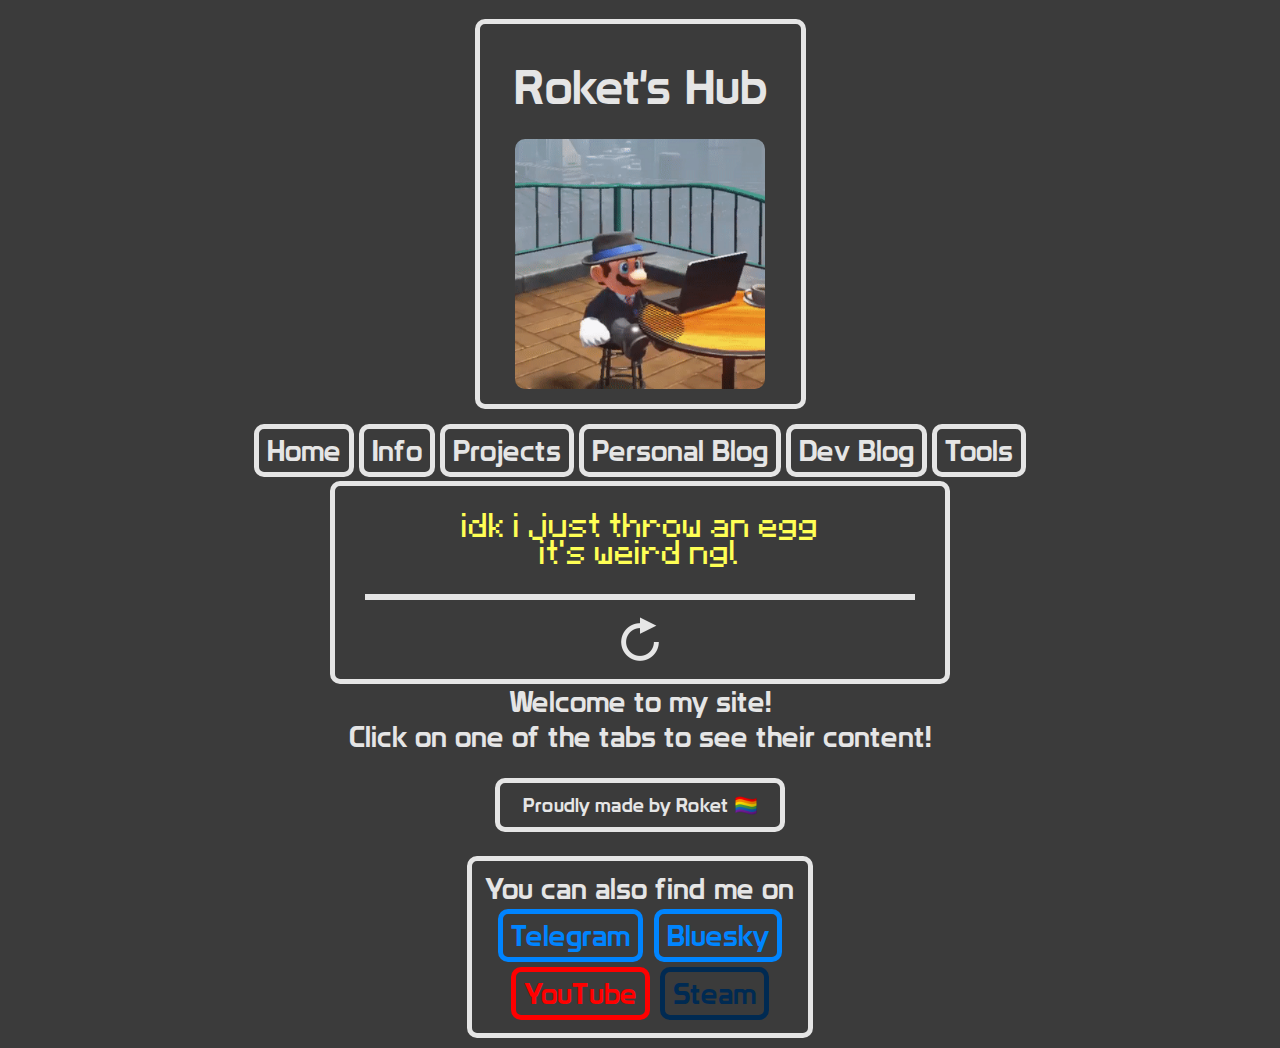
==== commit 6385a9e1: "new stuff" ====
--- a/index.html
+++ b/index.html
@@ -200,10 +200,7 @@
           <button onclick="openTab(null, 'fursuitspecs')">Fursuit Tech Specs and Info</button>
         </a><br>
         <a class="tgbutton" href="https://t.me/roket_gamer" target="_blank" rel="noopener noreferrer">  
-          <button>Telegram</button>  
-        </a><br>
-        <a class="twbutton" href="https://twitter.com/new_roket_gamer" target="_blank" rel="noopener noreferrer">  
-          <button>Twitter</button>  
+          <button>Telegram</button>
         </a><br>
         <a class="bsbutton" href="https://bsky.app/profile/roketgamer.dev" target="_blank" rel="noopener noreferrer">  
           <button>Bluesky</button>  
@@ -333,9 +330,6 @@
       <div class="maintext">You can also find me on</div>
       <a class="tgbutton" href="https://t.me/roket_gamer" target="_blank" rel="noopener noreferrer">  
         <button>Telegram</button>  
-      </a>
-      <a class="twbutton" href="https://twitter.com/new_roket_gamer" target="_blank" rel="noopener noreferrer">  
-        <button>Twitter</button>  
       </a>
       <a class="bsbutton" href="https://bsky.app/profile/roketgamer.dev" target="_blank" rel="noopener noreferrer">  
         <button>Bluesky</button>  
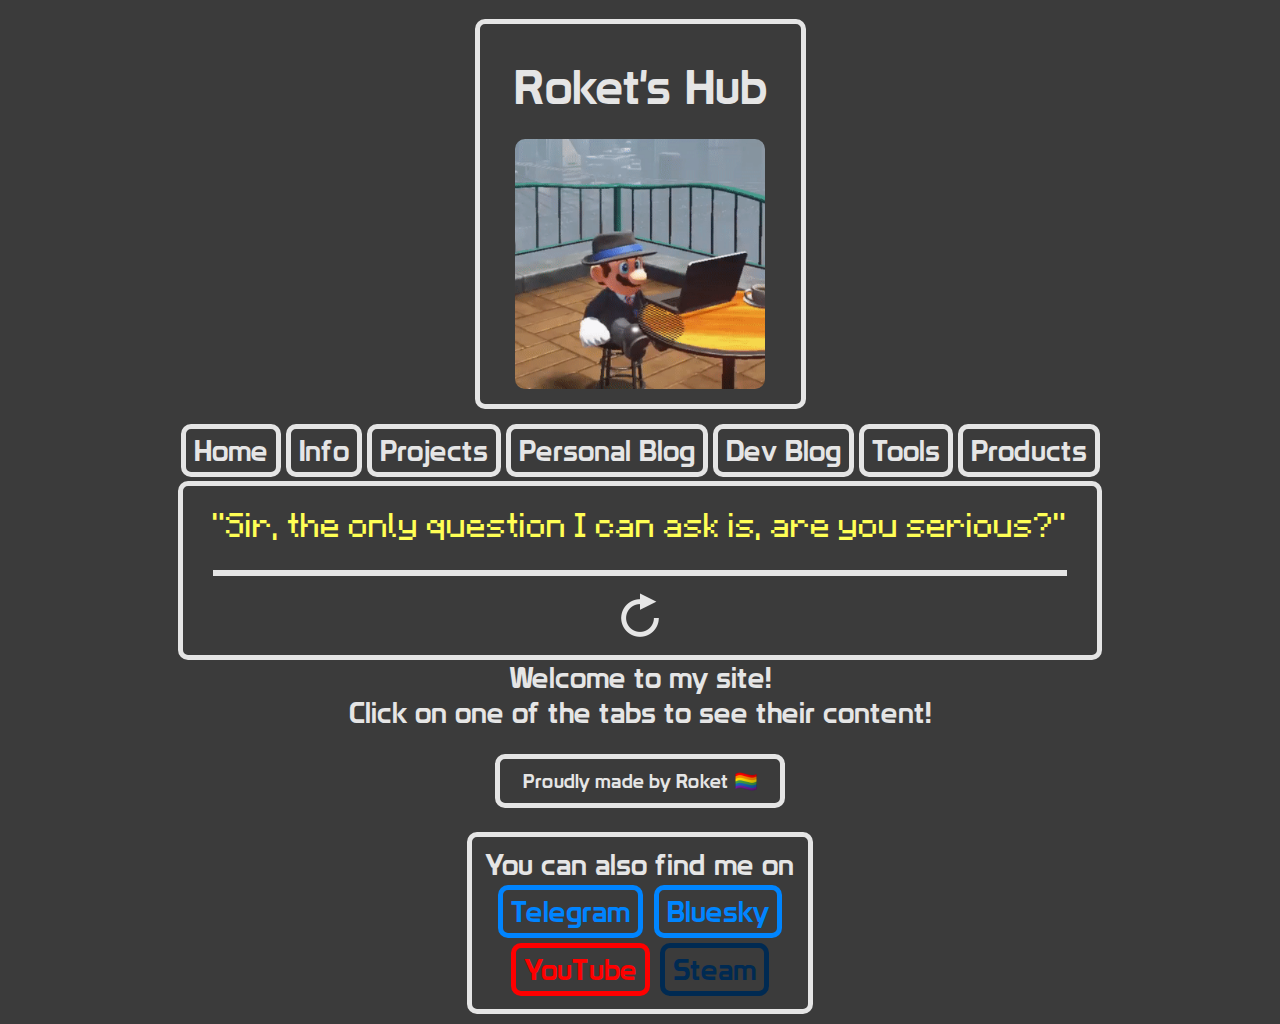
==== commit 58d35029: "products tab with the first product" ====
--- a/index.html
+++ b/index.html
@@ -40,6 +40,7 @@
       <button class="tablinks" onclick="openTab(event, 'blog_personal')">Personal Blog</button>
       <button class="tablinks" onclick="openTab(event, 'blog_development')">Dev Blog</button>
       <button class="tablinks" onclick="openTab(event, 'tools')">Tools</button>
+      <button class="tablinks" onclick="openTab(event, 'products')">Products</button>
     </div>
     <!-- End of tabs -->
 
@@ -315,6 +316,57 @@
           <hr style="border: 3px solid #e5e5e5;">
           for both the internal and external displays, i am using Unity. i needed to use some game engine because i dont know how to write a program from scratch.<br>
           plus, the BrainBit used for ears, eyes, and tail movement has an API for Unity, so it makes moving the eyes easier
+        </div>
+      </div>
+    </div>
+
+    <!-- Products tab -->
+    <div class="tabcontent" id="products">
+      <div>
+        <div class="maintext">Things I make and sell</div>
+        <br><br>
+        <hr style="border: 3px solid #e5e5e5;">
+        <div class="maintext">Open Cool Treats<br>Fans for fursuiters in the shape of various treats and foods</div>
+
+        <div class="aboutcontainer">
+          <p class="bigtext">What is this?</p>
+          <hr style="border: 3px solid #e5e5e5;">
+          Open Cool Treats is an idea for a line of fans designed primarily for fursuiters, though anyone can use them. They are shaped after various treats and foods, so that fursuiters can cool off with a photogenic prop<br>The actual product itself is completely open source and free to download the code and models for, for those that feel comfortable doing programming and soldering<br>Or, for those who prefer a ready-to-go product, custom pre-assembled ones will be for sale. They come in two levels, "Plus" and "Premium"<br>It is currently still in the prototype phase, with an unknown time of completion, but I think it will be a nice product for fursuiters
+        </div>
+        <div class="aboutcontainer">
+          <p class="bigtext">What is the difference between the Plus and Premium versions?</p>
+          <hr style="border: 3px solid #e5e5e5;">
+          Firstly, I just want to clarify that the differences between the two versions are purely internal. There will be no external designs exclusive to one version or the other. I do not belive this is fair to anyone.<br>Plus is for those who just want a simple fan prop, without any fancy extras. It will be the more affordable version and be powered by a 9V battery and a switch to turn it on and off.<br>Premium has additional nice to have features, as well as a longer battery life. Premium will be offered with a 2,200 mAh, 4,400 mAh, 6,600 mAh, and 10,000 mAh capacity lithium ion battery<br>Both versions will achieve the same goal of cooling off a fursuiter with a fan, so if you just want that, Plus is what you want. If you want longer battery life, variable fan speed, and rotational activation of the fan, Premium is what you want
+        </div>
+        <div class="aboutcontainer">
+          <p class="bigtext">How much are the different versions?</p>
+          <hr style="border: 3px solid #e5e5e5;">
+          If you 3D print and build it yourself, the cost is just materials. The models and instructions will be free forever.<br>Pricing for pre-assembled ones depends on the version, battery capacity, and if you requested a custom design.<br>My current goal is to have the Plus version go for $40 USD or less, and have the Premium version go for $130 USD or less, neither option accounting for custom designs.
+        </div>
+        <div class="aboutcontainer">
+          <p class="bigtext">Can I upgrade my Plus to a Premium or downgrade my Premium to a Plus?</p>
+          <hr style="border: 3px solid #e5e5e5;">
+          At this point in time, my goal is to have both versions use the same models aside from the plate where the buttons are. Time will tell if this is realistically possible, but hopefully the final answer is yes
+        </div>
+        <div class="aboutcontainer">
+          <p class="bigtext">Can I assemble and sell Open Cool Treats using your models?</p>
+          <hr style="border: 3px solid #e5e5e5;">
+          I would prefer if you didn't do that, because then that means you are using my work for your own profit. I worked hard to make my own designs.<br>Please also do not steal and sell someone else's models without their permission.
+        </div>
+        <div class="aboutcontainer">
+          <p class="bigtext">Can I make my own models that use your instructions for assembly?</p>
+          <hr style="border: 3px solid #e5e5e5;">
+          You absolutely can! Please just credit me for the instructions, bill of materials, and code. You can even sell Open Cool Treats that use your own models if you want, and dont have to pay me a cent for royalties or anything like that. Just please do not try to say that they're endorsed by me or that I had any involvement in your design.
+        </div>
+        <div class="aboutcontainer">
+          <p class="bigtext">You are stealing my or someone else's idea!</p>
+          <hr style="border: 3px solid #e5e5e5;">
+          I am very sorry if it seems that I have stolen yours or someone else's idea for this. I did some breif searches and did find similar products on the market, but I promise that I came up with the idea on my own, and developed all parts of Open Cool Treats on my own as well, unless stated otherwise. If you still feel that I have stolen something, and you are the creator of that something, please get in contact with me at one of my social media links below.<br>I do wish to talk about it and dispel any possible misunderstandings. I dont want bad blood.
+        </div>
+        <div class="aboutcontainer">
+          <p class="bigtext">Why are you doing this?</p>
+          <hr style="border: 3px solid #e5e5e5;">
+          Because fursuiters no doubt want to stay cool, but shoving a rectangle into their suit's mouth might break the magic for some. I can't really remember the last time I saw a non-infant sapient creature shoving an inedible object into its mouth.<br>Disguising it as treats or food makes it much less likely to break the magic, while still allowing fursuiters to not overheat. It also gives the fursuiter a prop to do whatever they want with.
         </div>
       </div>
     </div>
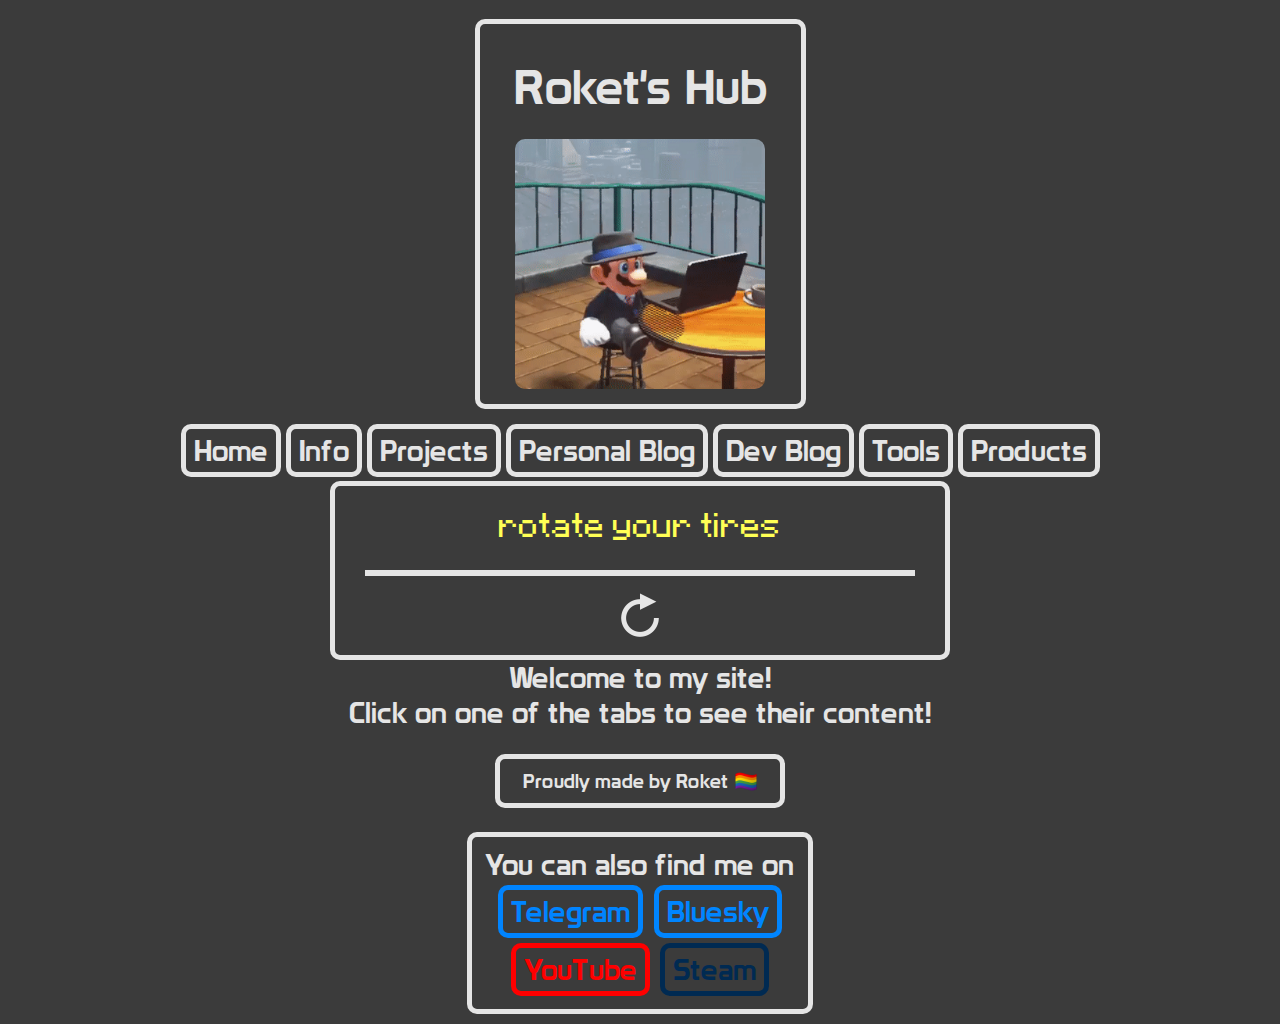
==== commit be545cac: "revised stuff" ====
--- a/index.html
+++ b/index.html
@@ -336,12 +336,27 @@
         <div class="aboutcontainer">
           <p class="bigtext">What is the difference between the Plus and Premium versions?</p>
           <hr style="border: 3px solid #e5e5e5;">
-          Firstly, I just want to clarify that the differences between the two versions are purely internal. There will be no external designs exclusive to one version or the other. I do not belive this is fair to anyone.<br>Plus is for those who just want a simple fan prop, without any fancy extras. It will be the more affordable version and be powered by a 9V battery and a switch to turn it on and off.<br>Premium has additional nice to have features, as well as a longer battery life. Premium will be offered with a 2,200 mAh, 4,400 mAh, 6,600 mAh, and 10,000 mAh capacity lithium ion battery<br>Both versions will achieve the same goal of cooling off a fursuiter with a fan, so if you just want that, Plus is what you want. If you want longer battery life, variable fan speed, and rotational activation of the fan, Premium is what you want
+          Firstly, I just want to clarify that the differences between the two versions are purely internal. There will be no external designs exclusive to one version or the other. I do not belive this is fair to anyone.<br>Plus is for those who just want a simple fan prop, without any fancy extras. It will be the more affordable version and be powered by a 9V battery and a switch to turn it on and off.<br>Premium has additional nice to have features, as well as a longer battery life. Premium will be offered with a 2,200 mAh, 4,400 mAh, 6,600 mAh, and 10,000 mAh capacity lithium ion battery<br>Both versions will achieve the same goal of cooling off a fursuiter with a fan, so if you just want that, Plus is what you want. If you want longer battery life, variable fan speed, and rotational activation of the fan, Premium is what you want.<br>Both versions will be able to have an upgrade that adds a second fan, but be aware of the impact that will have on runtime!
         </div>
         <div class="aboutcontainer">
           <p class="bigtext">How much are the different versions?</p>
           <hr style="border: 3px solid #e5e5e5;">
-          If you 3D print and build it yourself, the cost is just materials. The models and instructions will be free forever.<br>Pricing for pre-assembled ones depends on the version, battery capacity, and if you requested a custom design.<br>My current goal is to have the Plus version go for $40 USD or less, and have the Premium version go for $130 USD or less, neither option accounting for custom designs.
+          If you 3D print and build it yourself, the cost is just materials. The models and instructions will be free forever.<br>Pricing for pre-assembled ones depends on the version, battery capacity, and if you requested a custom design.<br>My current goal is to have the Plus version go for $50 USD or less, and have the Premium version go for $140 USD or less, neither option accounting for custom designs.
+        </div>
+        <div class="aboutcontainer">
+          <p class="bigtext">Why do the different versions cost what they do?</p>
+          <hr style="border: 3px solid #e5e5e5;">
+          Cost of materials, mainly. I am using off-the-shelf parts for everything but the case, which is custom. To give an idea of the costs, on the premium models, the battery charger controller alone is about $20.<br>It's probably overkill, but I would rather have the extra capability and safety and not use it. I would much rather use the more expensive but more quality parts, rather than dig through the bargain bin.<br>I would never want to risk anyone's safety, especially when it comes to lithium ion batteries.<br>It was also important to me that it used parts already out there, that way people are actually able to build their own, and brings the "open" part to life. That immediately eliminated custom PCBs, because I dont want to be the sole provider of certain parts for this.
+        </div>
+        <div class="aboutcontainer">
+          <p class="bigtext">What upgrades are there?</p>
+          <hr style="border: 3px solid #e5e5e5;">
+          There is a dual fan upgrade, which adds a second fan. I am also potentially planning a Noctua fan upgrade, but only if I can actually determine whether or not it is quieter than the currently planned fan.<br>There is also an upgrade for custom color schemes, though it's only $5
+        </div>
+        <div class="aboutcontainer">
+          <p class="bigtext">What is the expected battery life?</p>
+          <hr style="border: 3px solid #e5e5e5;">
+          Note that these are estimates based on theoretical power usage. No actual testing has been done on battery life yet.<br>On a Plus version, it depends on what kind of 9V battery you use. Assuming constant running time, an alkaline battery should last 4 to 5 hours, and a lithium battery 9 to 10 hours. Half those runtimes for the dual fan versions.<br>On a Premium version, it further varies depending on the battery size and fan speed setting. The estimated worst runtime is a dual fan version with a bunch of unrealistic overhead on max speed with the 2200mAh battery, being just shy of 2.5 hours.<br>The same assumptions with the 4400mAh, 6600mAh, and 10000mAh batteries result in 4.9, 7.3, and 11.1 hour runtimes respectively. Again, this is worst case, and is frankly completely unrealistic.
         </div>
         <div class="aboutcontainer">
           <p class="bigtext">Can I upgrade my Plus to a Premium or downgrade my Premium to a Plus?</p>
@@ -359,14 +374,29 @@
           You absolutely can! Please just credit me for the instructions, bill of materials, and code. You can even sell Open Cool Treats that use your own models if you want, and dont have to pay me a cent for royalties or anything like that. Just please do not try to say that they're endorsed by me or that I had any involvement in your design.
         </div>
         <div class="aboutcontainer">
+          <p class="bigtext">Where did you come up with this idea?</p>
+          <hr style="border: 3px solid #e5e5e5;">
+          While at Further Confusion 2025, I saw people in line to use the elevator at the Hilton hotel, and noticed some of the fursuiters with those fan boxes in their mouth.<br>It got me thinking about them, but the idea really sprouted when later in the convention, I saw one in the shape of a popsicle. From there, I just kept developing it in my head until I could get home and work on the idea properly.<br>I did some brief searching to see if there was something like this out there already, and the ones I saw lacked some features and physical looks that I thought would be cool, so I started working on my own version too.
+        </div>
+        <div class="aboutcontainer">
+          <p class="bigtext">Why should I go for your fan and not someone else's?</p>
+          <hr style="border: 3px solid #e5e5e5;">
+          I dont know how others have made their fans. They could even just be existing necklace fans but in a different case. But mine is open source and 100% transparent. Able to be assembled by yourself, and a full, comprehensive list of parts and materials, along with my justifications on why I chose what I did.<br>If you buy a pre-assembled one, you are getting a product assembled by hand and finished with love out of Arizona, and supporting an individual that loves to tinker and make stuff, supports open source content, and enjoys experimenting and sharing the gained knowledge for all.<br>Additionally, this one is made out of PETG, a more durable and heat resistant material than most others that are printed out of PLA. PETG softens at a 15C/59F higher temp than PLA, and is not nearly as brittle, meaning it doesn't shatter like PLA does.
+        </div>
+        <div class="aboutcontainer">
           <p class="bigtext">You are stealing my or someone else's idea!</p>
           <hr style="border: 3px solid #e5e5e5;">
-          I am very sorry if it seems that I have stolen yours or someone else's idea for this. I did some breif searches and did find similar products on the market, but I promise that I came up with the idea on my own, and developed all parts of Open Cool Treats on my own as well, unless stated otherwise. If you still feel that I have stolen something, and you are the creator of that something, please get in contact with me at one of my social media links below.<br>I do wish to talk about it and dispel any possible misunderstandings. I dont want bad blood.
+          I know this is not a 100% original idea, but I promise that every feature and style is one that I thought of on my own. Additionally, every non-electronic part is one of my own design and making, unless I say otherwise.<br>If you feel that I have stolen something, and you are the creator of that something, please get in contact with me at one of my social media links below.<br>I do wish to talk about it and dispel any possible misunderstandings. I dont want bad blood.
         </div>
         <div class="aboutcontainer">
           <p class="bigtext">Why are you doing this?</p>
           <hr style="border: 3px solid #e5e5e5;">
           Because fursuiters no doubt want to stay cool, but shoving a rectangle into their suit's mouth might break the magic for some. I can't really remember the last time I saw a non-infant sapient creature shoving an inedible object into its mouth.<br>Disguising it as treats or food makes it much less likely to break the magic, while still allowing fursuiters to not overheat. It also gives the fursuiter a prop to do whatever they want with.
+        </div>
+        <div class="aboutcontainer">
+          <p class="bigtext">There's something that I don't understand</p>
+          <hr style="border: 3px solid #e5e5e5;">
+          If something here is hard to understand or confusing, please contact me at one of my social media links below. I am more than happy to clarify anything. It also lets me know if I need to re-word something to be less confusing.
         </div>
       </div>
     </div>
